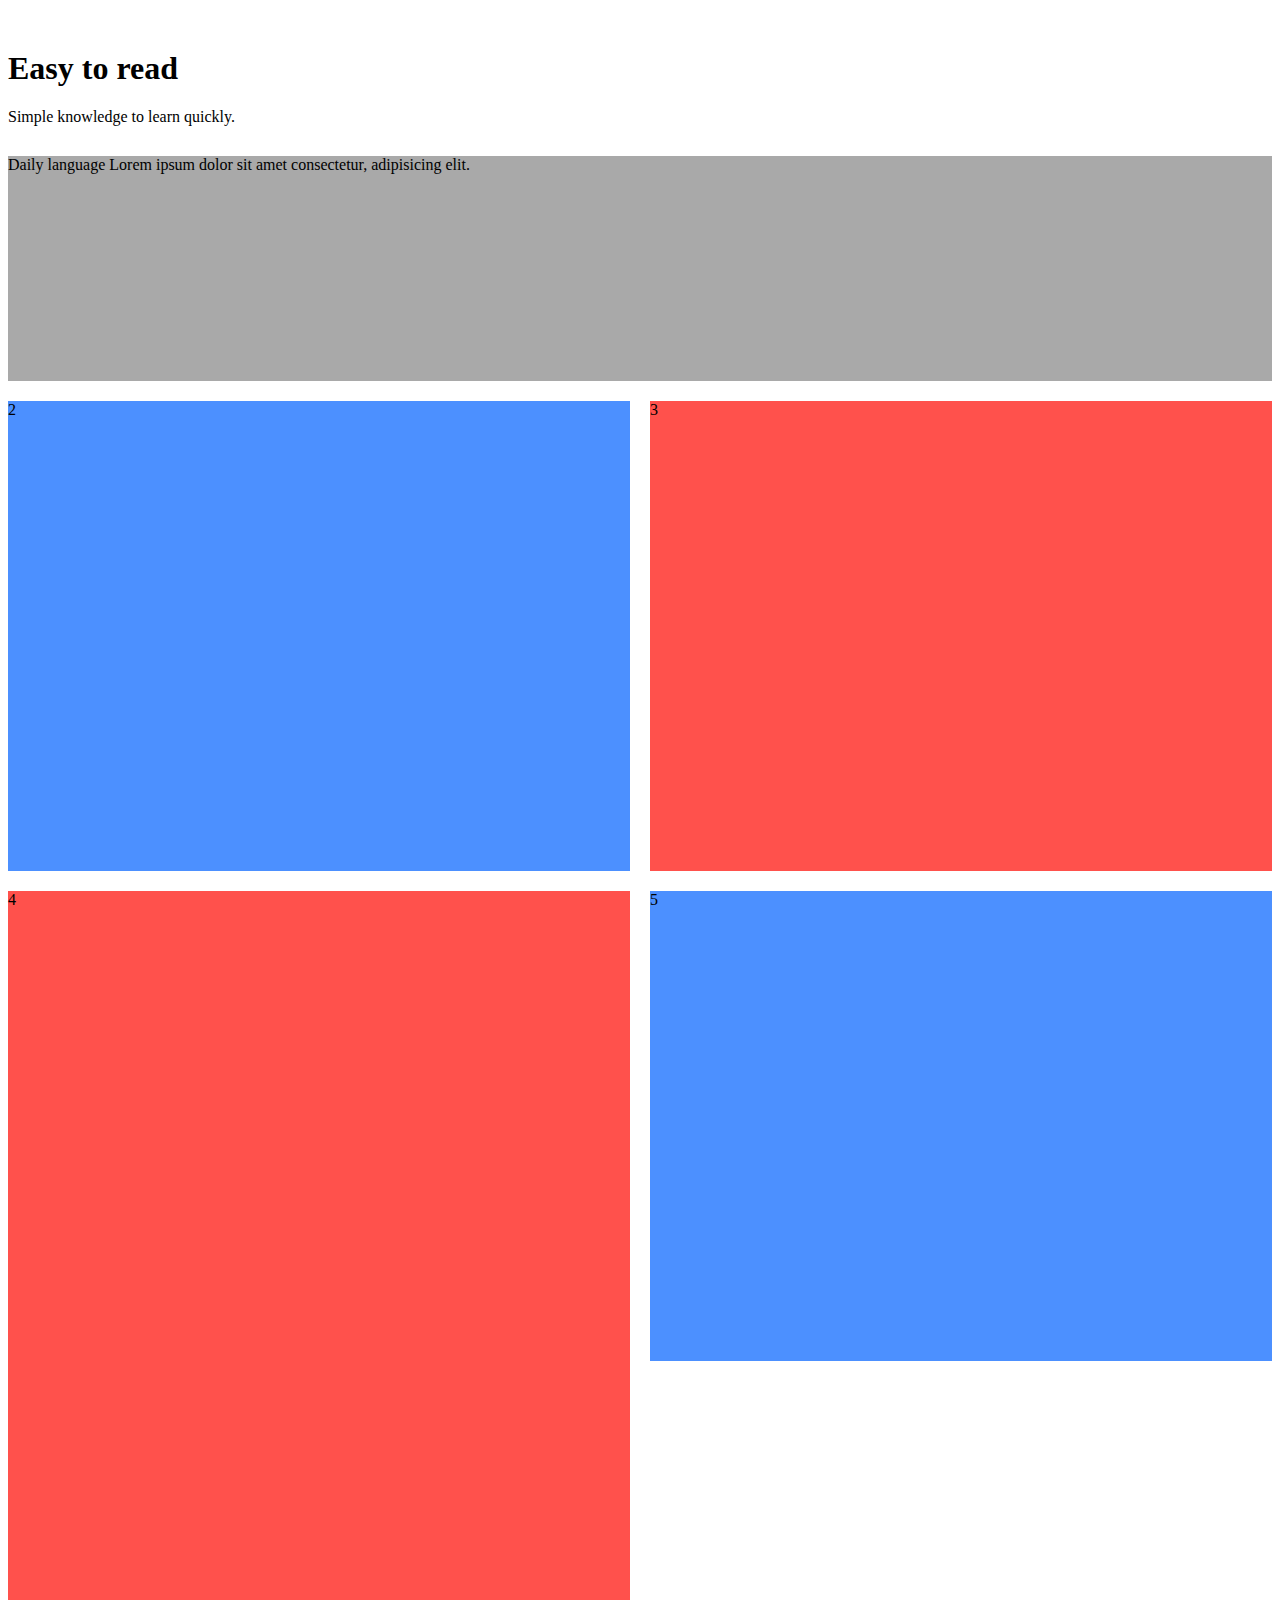
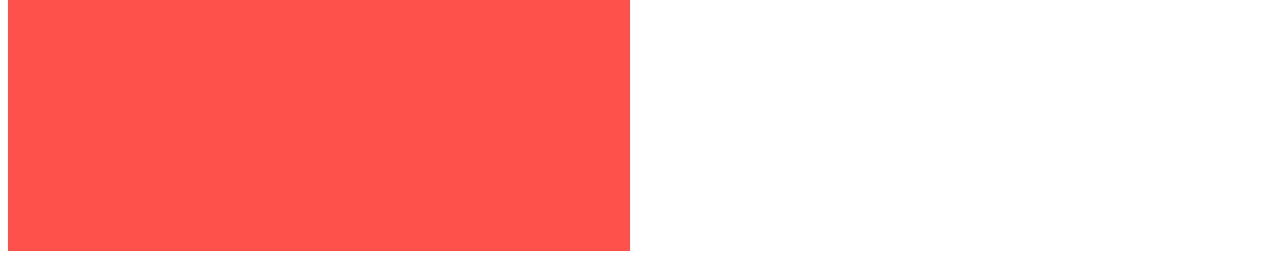
==== 3/index.html @ ec4e5365 "commit" ====
<!DOCTYPE html>
<html lang="en">
<head>
    <meta charset="UTF-8">
    <meta name="viewport" content="width=device-width, initial-scale=1.0">
    <meta http-equiv="X-UA-Compatible" content="ie=edge">
    <title>Project Three</title>
    <link rel="stylesheet" href="style.css">
</head>
<body>
    <header class="header">
            <h1>Easy to read</h1>
            <p>Simple knowledge to learn quickly.</p>
    </header>
    <main class="main">
        <div class="item">
            <span class="">Daily language</span>
            <span class="">Lorem ipsum dolor sit amet consectetur, adipisicing elit.</span>  
        </div>
        <div class="item">2</div>
        <div class="item">3</div>
        
        <div class="item">4</div>
        <div class="item">5</div>
    </main>
    
</body>
</html>
---- 3/style.css ----
:root {
    margin: 0;
}

.header {
    margin-top: 50px;
    margin-bottom: 30px;
}

.main {
    display: grid;
    grid-template-columns: repeat(2, 1fr);
    grid-auto-rows: 25vh;
    grid-gap: 20px;
    border-radius: 10%;
}

.main .item {

}

.item:nth-child(1) {
    grid-column: span 2;
    background-color: darkgray;
}

.item:nth-child(2) {
    grid-row: span 2;
    background-color: #4c90ff;
}

.item:nth-child(3) {
    grid-row: span 2;
    background-color: #ff514c;
}

.item:nth-child(4) {
    grid-row: span 4;
    background-color: #ff514c;
}

.item:nth-child(5) {
    grid-row: span 2;
    background-color: #4c90ff;
}

.item .
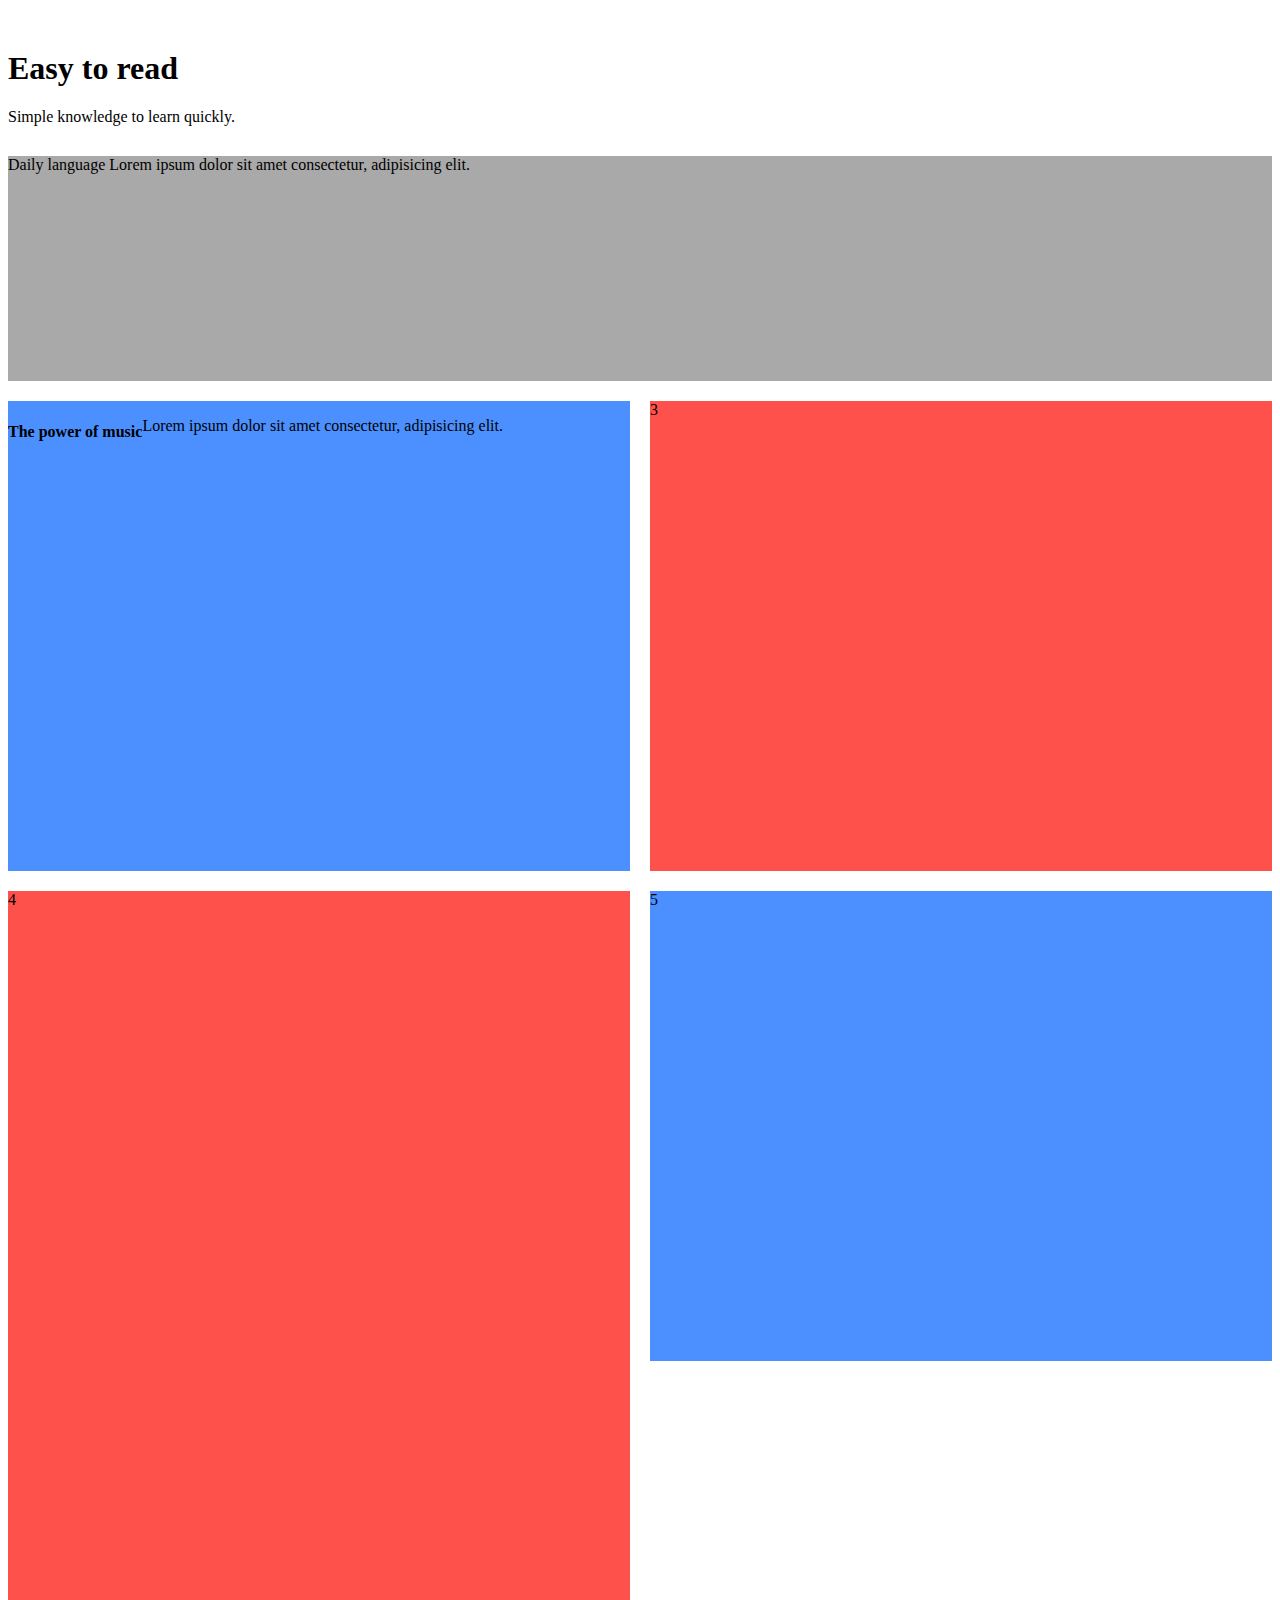
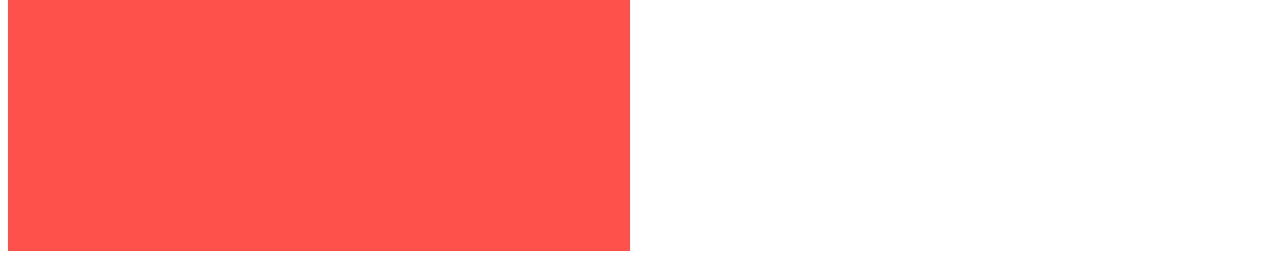
==== commit 2a05cff2: "none" ====
--- a/3/index.html
+++ b/3/index.html
@@ -17,7 +17,15 @@
             <span class="">Daily language</span>
             <span class="">Lorem ipsum dolor sit amet consectetur, adipisicing elit.</span>  
         </div>
-        <div class="item">2</div>
+        <div class="item">
+            <span class="item_flex">
+                
+            </span>
+            <span class="item_flex">
+                <h4>The power of music</h4>
+                <p>Lorem ipsum dolor sit amet consectetur, adipisicing elit.</p>
+            </span>
+        </div>
         <div class="item">3</div>
         
         <div class="item">4</div>
@@ -25,4 +33,6 @@
     </main>
     
 </body>
-</html>+</html>
+
+
--- a/3/style.css
+++ b/3/style.css
@@ -16,7 +16,7 @@
 }
 
 .main .item {
-
+  
 }
 
 .item:nth-child(1) {
@@ -44,4 +44,7 @@
     background-color: #4c90ff;
 }
 
-.item .+.item .item_flex {
+    display: flex;
+
+}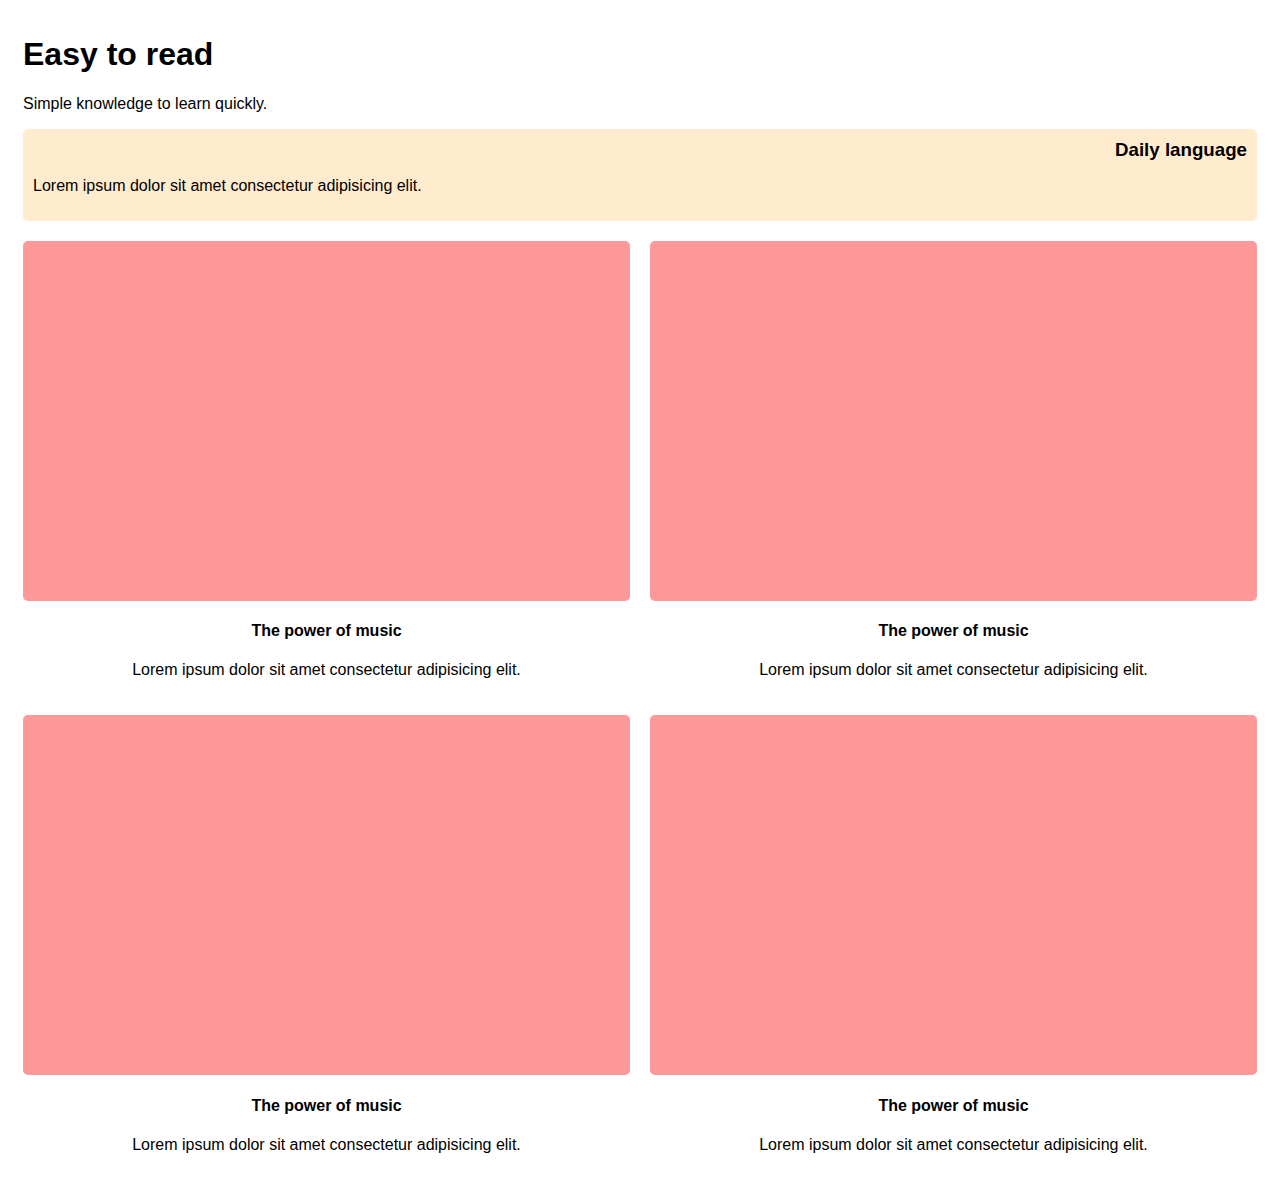
==== commit c6d593ff: "none" ====
--- a/3/index.html
+++ b/3/index.html
@@ -4,35 +4,39 @@
     <meta charset="UTF-8">
     <meta name="viewport" content="width=device-width, initial-scale=1.0">
     <meta http-equiv="X-UA-Compatible" content="ie=edge">
-    <title>Project Three</title>
+    <title>Project 3</title>
     <link rel="stylesheet" href="style.css">
 </head>
 <body>
     <header class="header">
-            <h1>Easy to read</h1>
-            <p>Simple knowledge to learn quickly.</p>
+        <h1 class=header_title>Easy to read</h1>
+        <p class="header_subtitle">Simple knowledge to learn quickly.</p>
     </header>
-    <main class="main">
-        <div class="item">
-            <span class="">Daily language</span>
-            <span class="">Lorem ipsum dolor sit amet consectetur, adipisicing elit.</span>  
+    <main class="grid">
+        <div class="grid_topItem">
+            <h3 class="topItem_title">Daily language</h3>
+            <p class="topItem_subtitle">Lorem ipsum dolor sit amet consectetur adipisicing elit.</p>
         </div>
-        <div class="item">
-            <span class="item_flex">
-                
-            </span>
-            <span class="item_flex">
-                <h4>The power of music</h4>
-                <p>Lorem ipsum dolor sit amet consectetur, adipisicing elit.</p>
-            </span>
+        <div class="grid_item">
+            <div class="grid_item_photo"></div>
+            <h4 class="grid_item_title">The power of music</h4>
+            <p class="grid_item_subtitle">Lorem ipsum dolor sit amet consectetur adipisicing elit.</p>
         </div>
-        <div class="item">3</div>
-        
-        <div class="item">4</div>
-        <div class="item">5</div>
+        <div class="grid_item">
+            <div class="grid_item_photo"></div>
+            <h4 class="grid_item_title">The power of music</h4>
+            <p class="grid_item_subtitle">Lorem ipsum dolor sit amet consectetur adipisicing elit.</p>
+        </div>
+        <div class="grid_item">
+            <div class="grid_item_photo"></div>
+            <h4 class="grid_item_title">The power of music</h4>
+            <p class="grid_item_subtitle">Lorem ipsum dolor sit amet consectetur adipisicing elit.</p>
+        </div>
+        <div class="grid_item">
+            <div class="grid_item_photo"></div>
+            <h4 class="grid_item_title">The power of music</h4>
+            <p class="grid_item_subtitle">Lorem ipsum dolor sit amet consectetur adipisicing elit.</p>
+        </div>
     </main>
-    
 </body>
-</html>
-
-
+</html>--- a/3/style.css
+++ b/3/style.css
@@ -1,50 +1,73 @@
 :root {
-    margin: 0;
+    padding: 15px;
+    --borderRadius: 5px;
+}
+
+body {
+    font-family: -apple-system, BlinkMacSystemFont, 'Segoe UI', Roboto, Oxygen, Ubuntu, Cantarell, 'Open Sans', 'Helvetica Neue', sans-serif;
+
 }
 
 .header {
-    margin-top: 50px;
-    margin-bottom: 30px;
+
 }
 
-.main {
+.header .header_title {
+
+}
+
+.header .header_subtitle {
+
+}
+
+.grid {
+    padding: 0;
+    margin: 0;
+
     display: grid;
     grid-template-columns: repeat(2, 1fr);
-    grid-auto-rows: 25vh;
     grid-gap: 20px;
-    border-radius: 10%;
 }
 
-.main .item {
-  
+.grid .grid_topItem {
+    background-color: blanchedalmond;
+    border-radius: var(--borderRadius);
+    grid-column: span 2;
+    display: flex;
+    flex-direction: column;
+    padding: 10px;
 }
 
-.item:nth-child(1) {
-    grid-column: span 2;
-    background-color: darkgray;
+.grid_topItem .topItem_title {
+    margin: 0;
+    align-self: flex-end;
+
 }
 
-.item:nth-child(2) {
-    grid-row: span 2;
-    background-color: #4c90ff;
+.grid_topItem .topItem_subtitle {
+    width: 70vh;
 }
 
-.item:nth-child(3) {
-    grid-row: span 2;
-    background-color: #ff514c;
+.grid .grid_item {
+    
 }
 
-.item:nth-child(4) {
-    grid-row: span 4;
-    background-color: #ff514c;
+.grid_item .grid_item_photo {
+    width: 100%;
+    height: 40vh;
+    background-color: rgb(255, 152, 152);
+    border-radius: var(--borderRadius);
+    margin-bottom: 10px;
 }
 
-.item:nth-child(5) {
-    grid-row: span 2;
-    background-color: #4c90ff;
+.grid_item_photo:nth-child(4) {
+    height: 80vh;
 }
 
-.item .item_flex {
-    display: flex;
+.grid_item .grid_item_title {
+    text-align: center;
+}
 
+.grid_item .grid_item_subtitle {
+    text-align: center;
 }